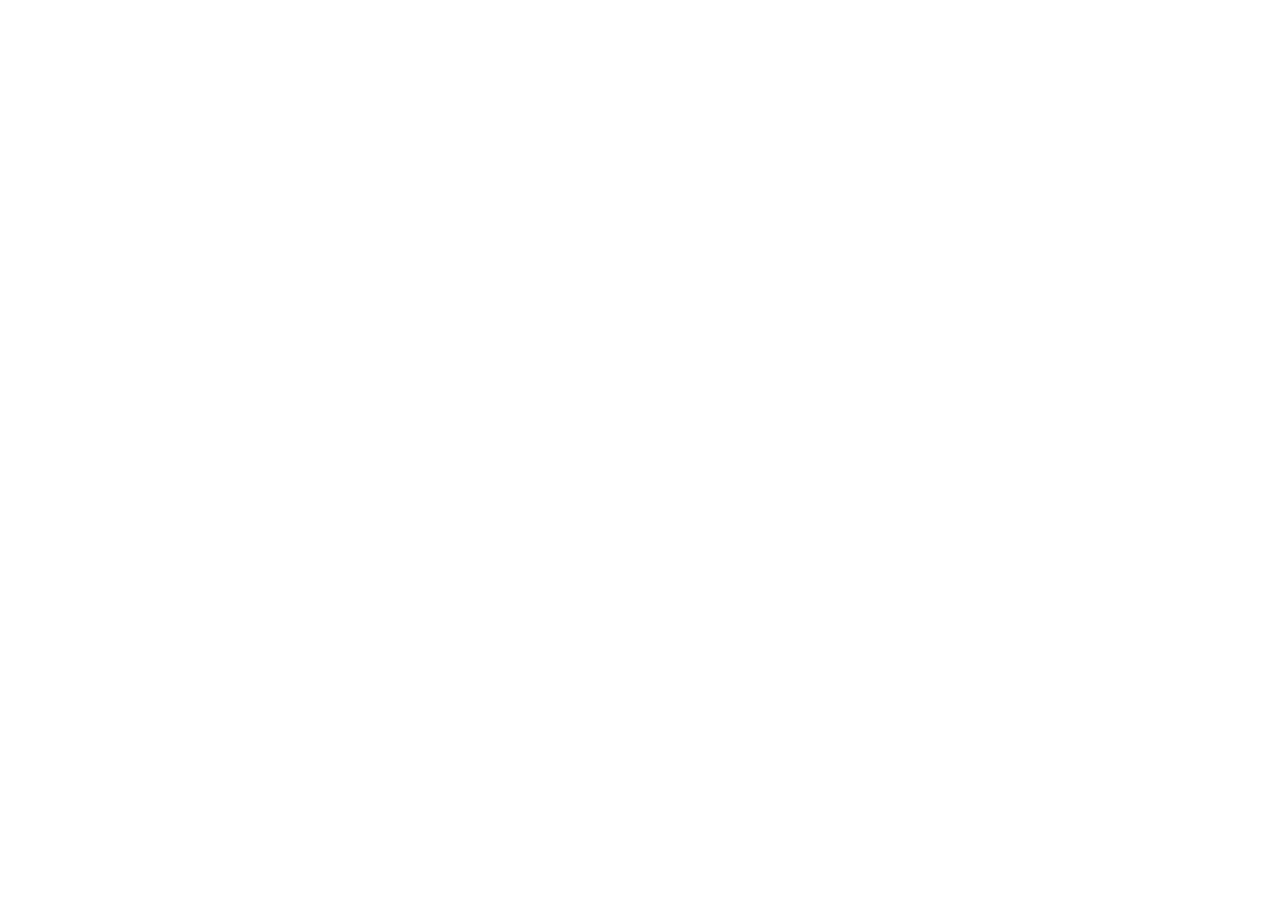
==== student.html @ 5d71e10c "add the title for student.html" ====
<!DOCTYPE html>
<html lang="en">
<head>
    <meta charset="UTF-8">
    <meta name="viewport" content="width=device-width, initial-scale=1.0">
    <title>student management</title>
</head>
<body>
    
</body>
</html>
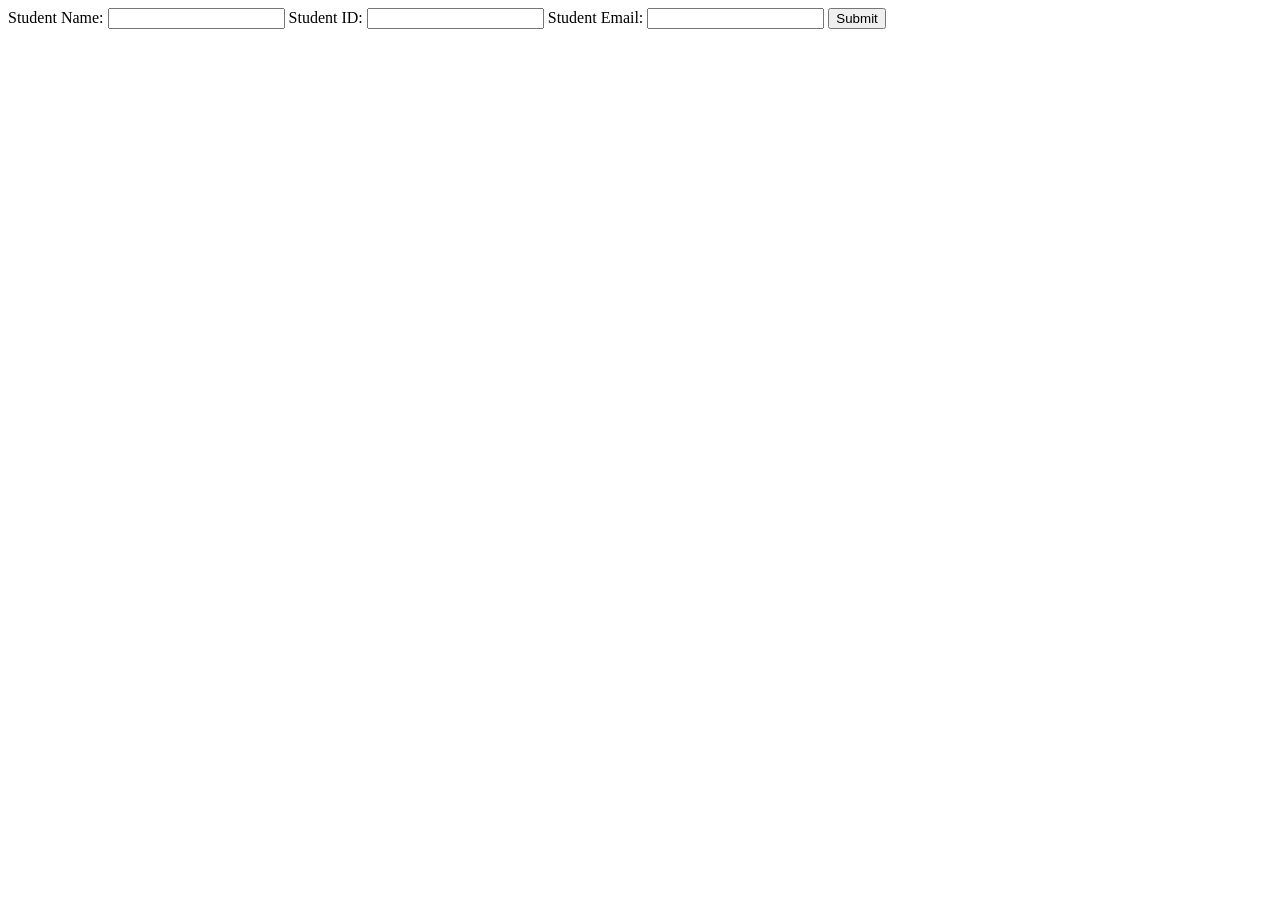
==== commit 56442593: "Add student registration form" ====
--- a/student.html
+++ b/student.html
@@ -6,6 +6,16 @@
     <title>student management</title>
 </head>
 <body>
-    
+    <form action="process_student_data.php" method="post">
+        <label for="student_name">Student Name:</label>
+        <input type="text" id="student_name" name="student_name" required>
+
+        <label for="student_id">Student ID:</label>
+        <input type="text" id="student_id" name="student_id" required>
+
+        <label for="student_email">Student Email:</label>
+        <input type="email" id="student_email" name="student_email" required>
+
+        <button type="submit">Submit</button>
 </body>
 </html>
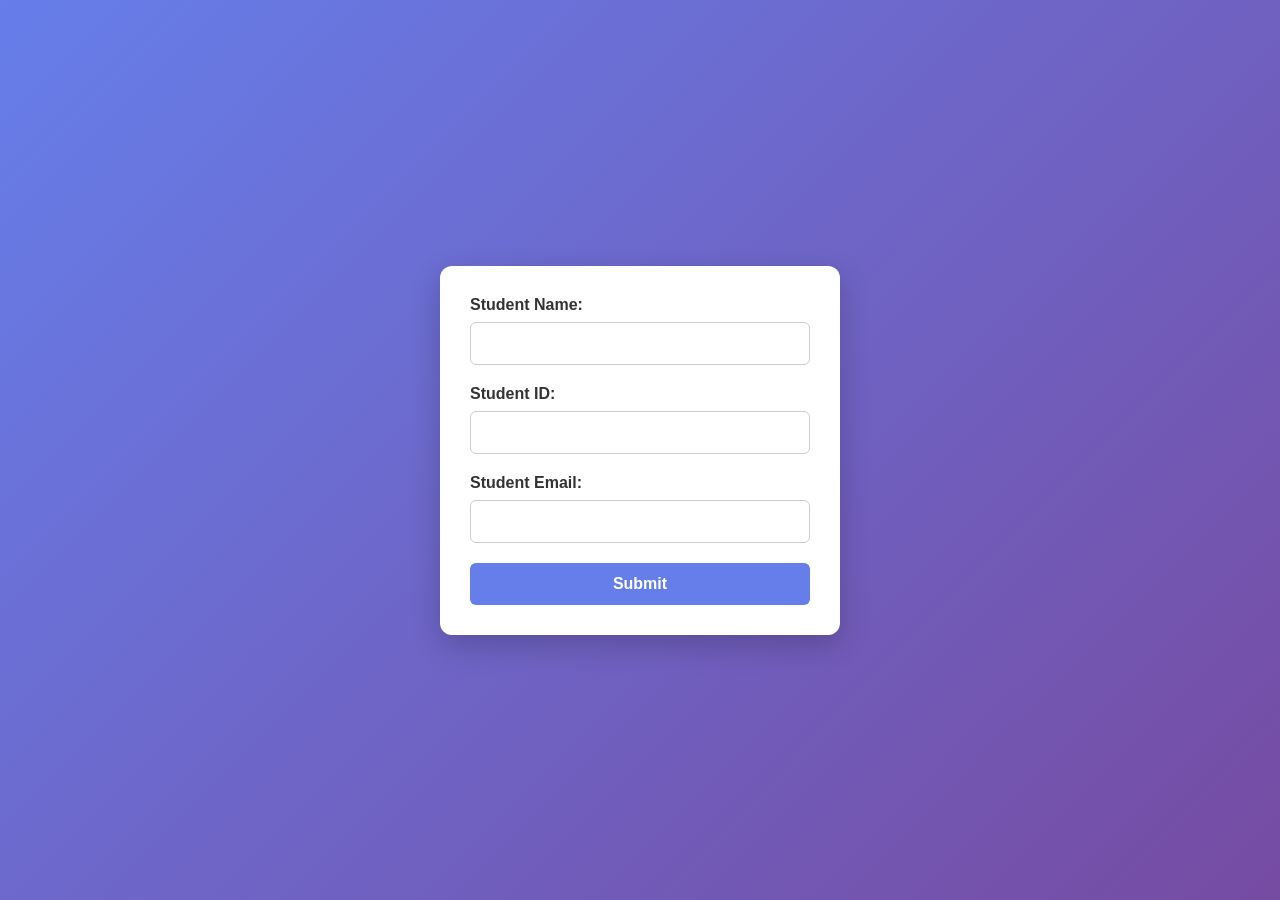
==== commit 566b05ec: "Update student page styling" ====
--- a/student.html
+++ b/student.html
@@ -4,6 +4,7 @@
     <meta charset="UTF-8">
     <meta name="viewport" content="width=device-width, initial-scale=1.0">
     <title>student management</title>
+    <link rel="stylesheet" href="style.css">
 </head>
 <body>
     <form action="process_student_data.php" method="post">
@@ -17,5 +18,10 @@
         <input type="email" id="student_email" name="student_email" required>
 
         <button type="submit">Submit</button>
+
+    </form>
+
+
+
 </body>
 </html>
--- a/style.css
+++ b/style.css
@@ -0,0 +1,80 @@
+/* Reset */
+* {
+    margin: 0;
+    padding: 0;
+    box-sizing: border-box;
+}
+
+/* Page */
+body {
+    font-family: Arial, sans-serif;
+    background: linear-gradient(135deg, #667eea, #764ba2);
+    min-height: 100vh;
+
+    display: flex;
+    justify-content: center;
+    align-items: center;
+}
+
+/* Form */
+form {
+    width: 400px;
+    padding: 30px;
+    background-color: #ffffff;
+    border-radius: 12px;
+    box-shadow: 0 10px 30px rgba(0, 0, 0, 0.2);
+}
+
+/* Labels */
+label {
+    display: block;
+    margin-bottom: 8px;
+    color: #333;
+    font-weight: bold;
+}
+
+/* Inputs */
+input {
+    width: 100%;
+    padding: 12px;
+    margin-bottom: 20px;
+    border: 1px solid #ccc;
+    border-radius: 6px;
+    font-size: 15px;
+    outline: none;
+    transition: 0.3s;
+}
+
+/* Input focus */
+input:focus {
+    border-color: #667eea;
+    box-shadow: 0 0 5px rgba(102, 126, 234, 0.4);
+}
+
+/* Submit button */
+button {
+    width: 100%;
+    padding: 12px;
+    border: none;
+    border-radius: 6px;
+    background-color: #667eea;
+    color: white;
+    font-size: 16px;
+    font-weight: bold;
+    cursor: pointer;
+    transition: 0.3s;
+}
+
+/* Button hover */
+button:hover {
+    background-color: #5568d8;
+    transform: translateY(-2px);
+}
+
+/* Mobile responsive */
+@media (max-width: 500px) {
+    form {
+        width: 90%;
+        padding: 25px;
+    }
+}
